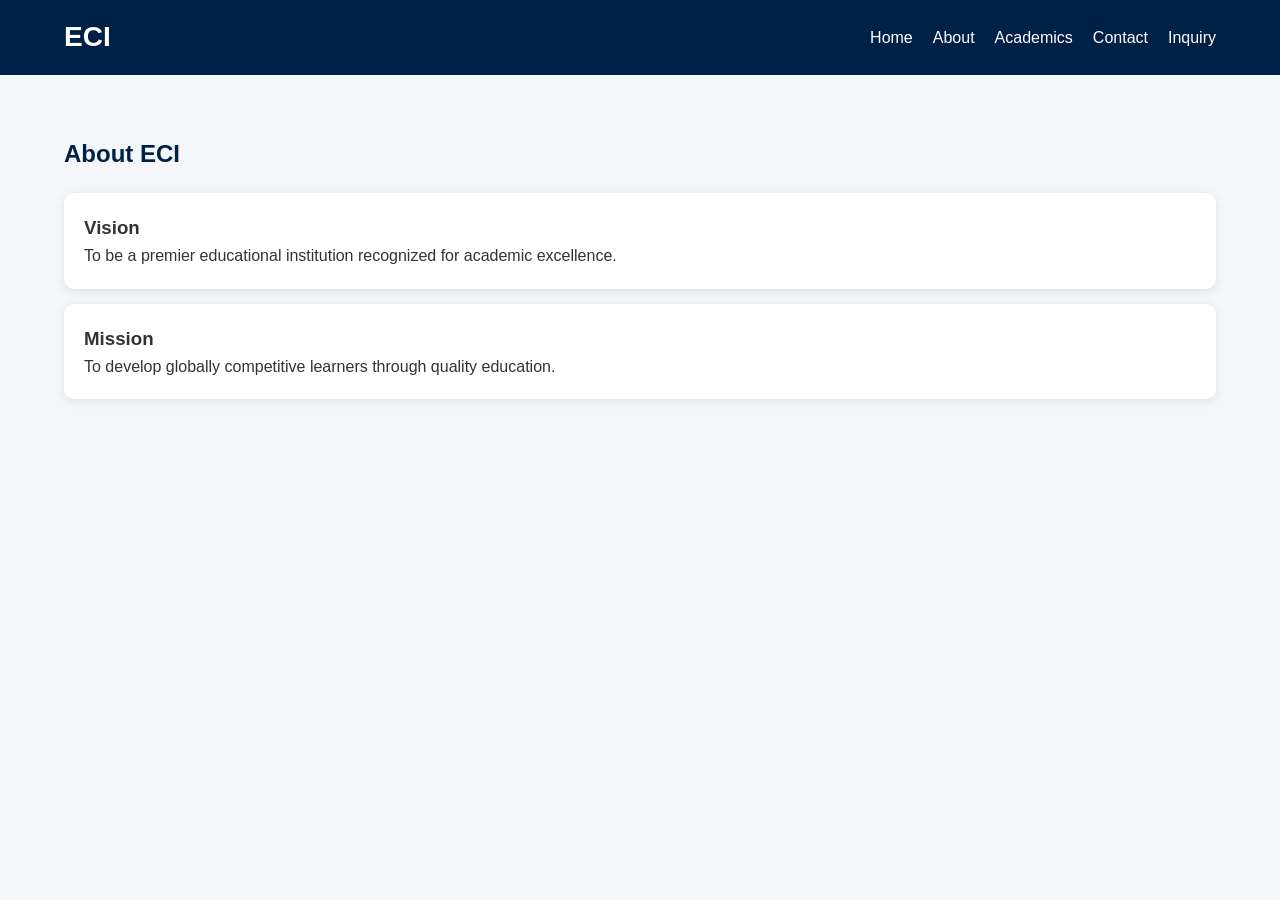
==== about.html @ 6a9e150d "Add files via upload" ====
<!DOCTYPE html>
<html>
<head>
<title>About ECI</title>
<link rel="stylesheet" href="style.css">
</head>

<body>

<header>
<div class="container">
<nav>
<div class="logo">ECI</div>

<ul>
<li><a href="index.html">Home</a></li>
<li><a href="about.html">About</a></li>
<li><a href="academics.html">Academics</a></li>
<li><a href="contact.html">Contact</a></li>
<li><a href="inquiry.html">Inquiry</a></li>
</ul>
</nav>
</div>
</header>

<div class="container section">

<h2>About ECI</h2>

<div class="card">
<h3>Vision</h3>
<p>
To be a premier educational institution
recognized for academic excellence.
</p>
</div>

<div class="card">
<h3>Mission</h3>
<p>
To develop globally competitive learners
through quality education.
</p>
</div>

</div>

</body>
</html>
---- style.css ----
/* RESET */
*{
    margin:0;
    padding:0;
    box-sizing:border-box;
    font-family:'Segoe UI', Tahoma, Geneva, Verdana, sans-serif;
}

body{
    background:#f4f6f9;
    color:#333;
    line-height:1.6;
}

/* HEADER */
header{
    background:#002147;
    color:white;
    padding:15px 0;
}

.container{
    width:90%;
    max-width:1200px;
    margin:auto;
}

nav{
    display:flex;
    justify-content:space-between;
    align-items:center;
}

.logo{
    font-size:28px;
    font-weight:bold;
}

nav ul{
    list-style:none;
    display:flex;
}

nav ul li{
    margin-left:20px;
}

nav ul li a{
    color:white;
    text-decoration:none;
    font-weight:500;
}

nav ul li a:hover{
    color:#ffd700;
}

/* HERO */
.hero{
    background:linear-gradient(
    rgba(0,33,71,.7),
    rgba(0,33,71,.7)),
    url('https://i.ytimg.com/vi/b0D6ft9KU7w/maxresdefault.jpg');
    background-size:cover;
    background-position:center;
    color:white;
    text-align:center;
    padding:120px 20px;
}

.hero h1{
    font-size:3rem;
    margin-bottom:10px;
}

.hero p{
    font-size:1.2rem;
}

/* CONTENT */
.section{
    padding:60px 0;
}

.section h2{
    margin-bottom:20px;
    color:#002147;
}

.card{
    background:white;
    padding:20px;
    margin:15px 0;
    border-radius:10px;
    box-shadow:0 2px 10px rgba(0,0,0,.1);
}

ul{
    margin-left:20px;
}

/* FORM */
form{
    background:white;
    padding:25px;
    border-radius:10px;
    box-shadow:0 2px 10px rgba(0,0,0,.1);
}

form input,
form textarea{
    width:100%;
    padding:12px;
    margin:10px 0;
    border:1px solid #ccc;
    border-radius:5px;
}

button{
    background:#002147;
    color:white;
    border:none;
    padding:12px 20px;
    border-radius:5px;
    cursor:pointer;
}

button:hover{
    background:#003f88;
}

/* FOOTER */
footer{
    background:#002147;
    color:white;
    text-align:center;
    padding:20px;
    margin-top:40px;
}
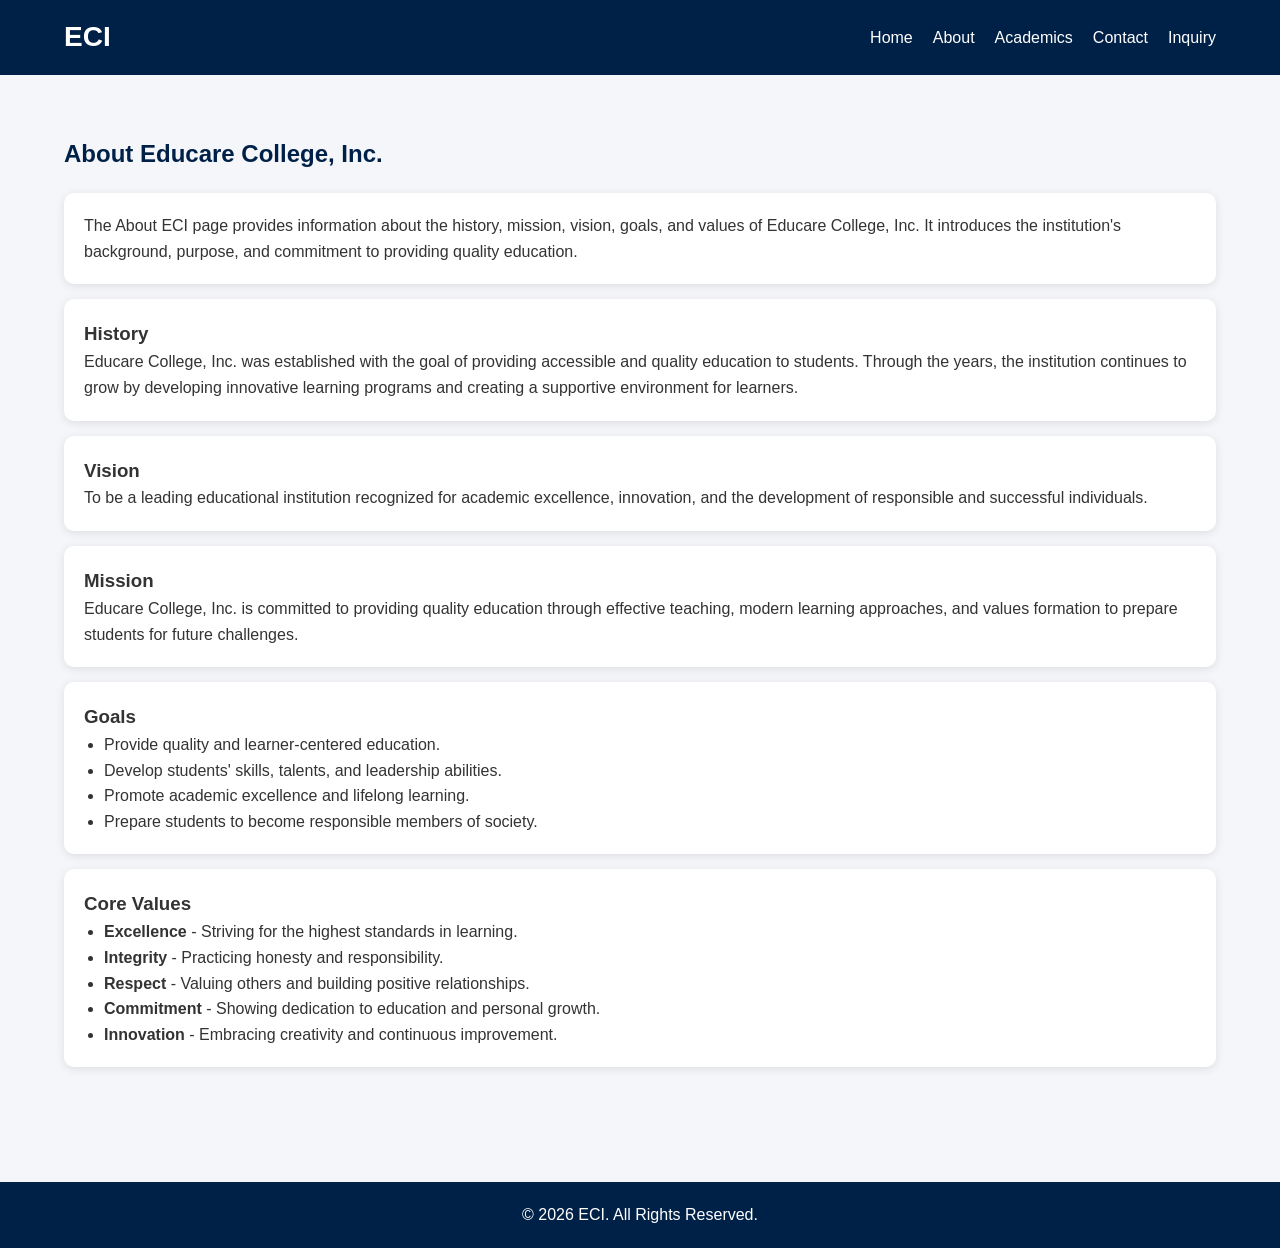
==== commit 7611d500: "about.html" ====
--- a/about.html
+++ b/about.html
@@ -10,40 +10,148 @@
 <header>
 <div class="container">
 <nav>
+
 <div class="logo">ECI</div>
 
 <ul>
 <li><a href="index.html">Home</a></li>
 <li><a href="about.html">About</a></li>
 <li><a href="academics.html">Academics</a></li>
-<li><a href="contact.html">Contact</a></li>
+<li><a href="contacts.html">Contact</a></li>
 <li><a href="inquiry.html">Inquiry</a></li>
 </ul>
+
 </nav>
 </div>
 </header>
 
+
 <div class="container section">
 
-<h2>About ECI</h2>
+
+<h2>About Educare College, Inc.</h2>
+
 
 <div class="card">
-<h3>Vision</h3>
+
 <p>
-To be a premier educational institution
-recognized for academic excellence.
+The About ECI page provides information about the history,
+mission, vision, goals, and values of Educare College, Inc.
+It introduces the institution's background, purpose, and
+commitment to providing quality education.
 </p>
-</div>
-
-<div class="card">
-<h3>Mission</h3>
-<p>
-To develop globally competitive learners
-through quality education.
-</p>
-</div>
 
 </div>
 
+
+
+<div class="card">
+
+<h3>History</h3>
+
+<p>
+Educare College, Inc. was established with the goal of
+providing accessible and quality education to students.
+Through the years, the institution continues to grow by
+developing innovative learning programs and creating a
+supportive environment for learners.
+</p>
+
+</div>
+
+
+
+<div class="card">
+
+<h3>Vision</h3>
+
+<p>
+To be a leading educational institution recognized for
+academic excellence, innovation, and the development of
+responsible and successful individuals.
+</p>
+
+</div>
+
+
+
+<div class="card">
+
+<h3>Mission</h3>
+
+<p>
+Educare College, Inc. is committed to providing quality
+education through effective teaching, modern learning
+approaches, and values formation to prepare students
+for future challenges.
+</p>
+
+</div>
+
+
+
+<div class="card">
+
+<h3>Goals</h3>
+
+<ul>
+
+<li>
+Provide quality and learner-centered education.
+</li>
+
+<li>
+Develop students' skills, talents, and leadership abilities.
+</li>
+
+<li>
+Promote academic excellence and lifelong learning.
+</li>
+
+<li>
+Prepare students to become responsible members of society.
+</li>
+
+</ul>
+
+</div>
+
+
+
+<div class="card">
+
+<h3>Core Values</h3>
+
+<ul>
+
+<li><strong>Excellence</strong> - Striving for the highest standards in learning.</li>
+
+<li><strong>Integrity</strong> - Practicing honesty and responsibility.</li>
+
+<li><strong>Respect</strong> - Valuing others and building positive relationships.</li>
+
+<li><strong>Commitment</strong> - Showing dedication to education and personal growth.</li>
+
+<li><strong>Innovation</strong> - Embracing creativity and continuous improvement.</li>
+
+</ul>
+
+</div>
+
+
+
+</div>
+
+
+
+<footer>
+
+<p>
+© 2026 ECI. All Rights Reserved.
+</p>
+
+</footer>
+
+
 </body>
-</html>+  </html>
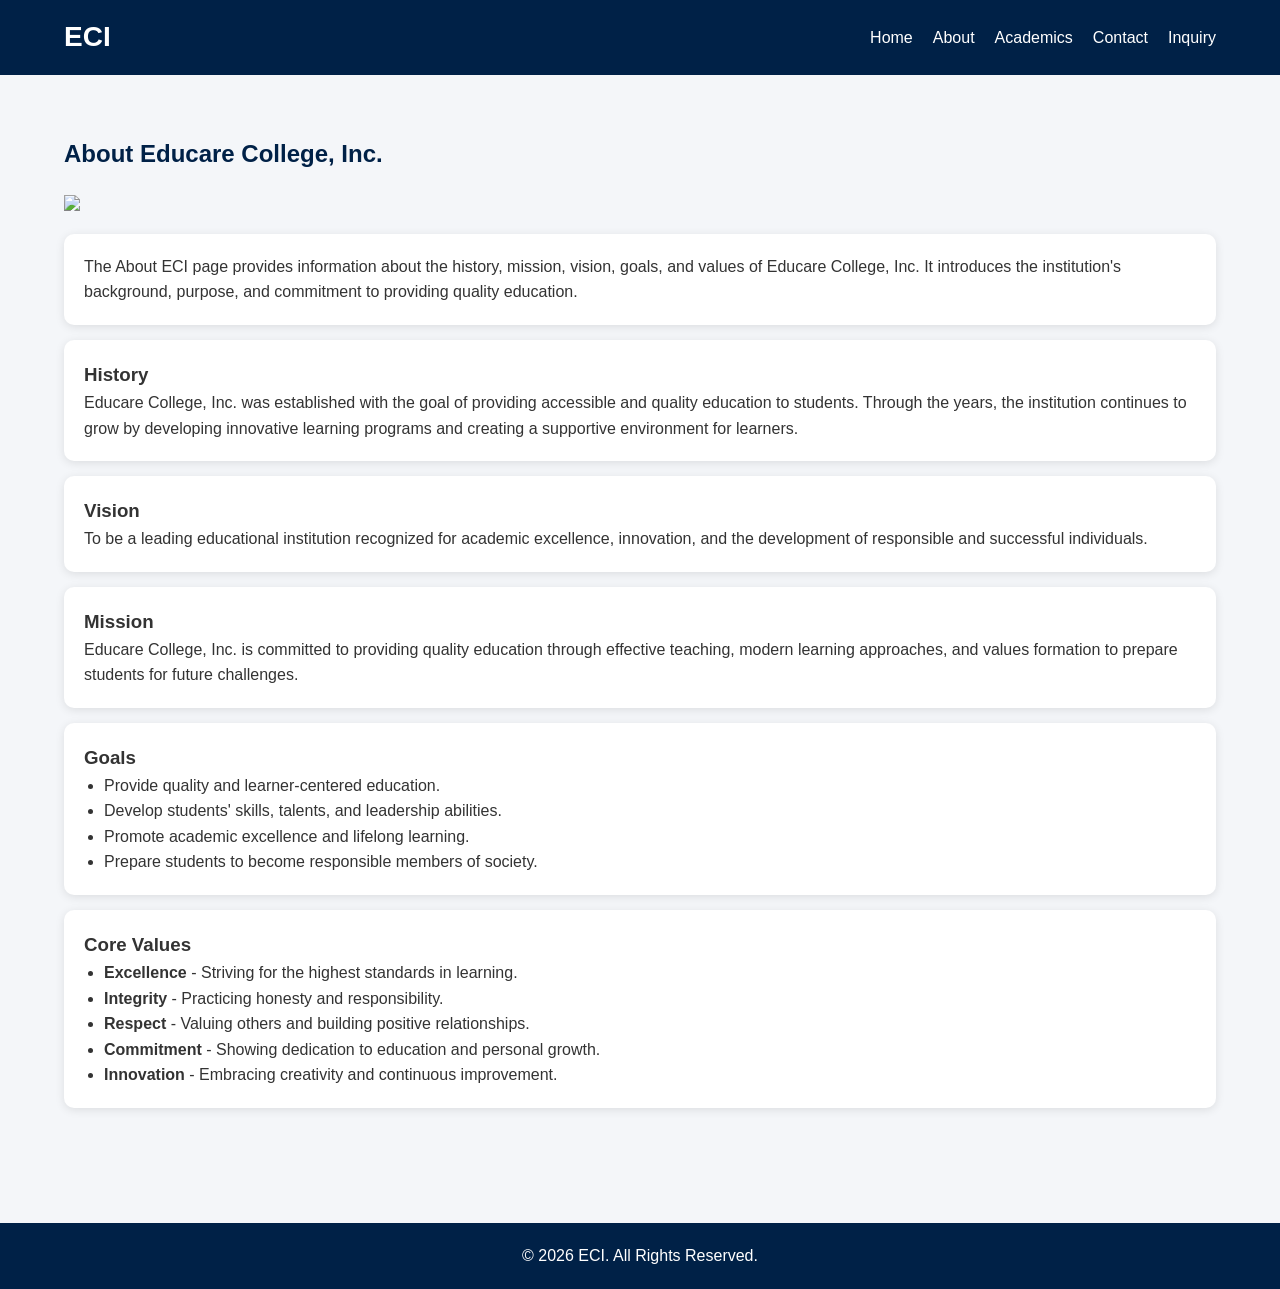
==== commit 3c7aaa5a: "about.html" ====
--- a/about.html
+++ b/about.html
@@ -31,7 +31,11 @@
 
 <h2>About Educare College, Inc.</h2>
 
+<div class="about-image">
 
+<img src="https://lh3.googleusercontent.com/gps-cs-s/APNQkAGLunuGh-rdVjxGr0Og1c67e3aWtI7FNngd1sdFTaRZb_cUi26OfOmE-BLuXcIOcls5XqJzS1c4JbDYvXve39u89Zc7lQQkvW5jXw2pxAGTFwPgZQWR7GhXQiBy-LrF0_N2jaZM1A=s3964-w1960-h3964-rw">
+
+</div>
 <div class="card">
 
 <p>
@@ -154,4 +158,4 @@
 
 
 </body>
-  </html>
+</html>
--- a/style.css
+++ b/style.css
@@ -55,6 +55,72 @@
     color:#ffd700;
 }
 
+/* Inquiry Page */
+
+.inquiry-section{
+    padding:50px 0;
+}
+
+
+.inquiry-container{
+    display:flex;
+    gap:40px;
+    align-items:flex-start;
+}
+
+
+.inquiry-text{
+    width:35%;
+}
+
+
+.inquiry-text h1{
+    font-size:40px;
+    margin-bottom:20px;
+}
+
+
+.inquiry-text p{
+    line-height:1.6;
+}
+
+
+.contact-info{
+    margin-top:30px;
+    padding:20px;
+    background:#f5f5f5;
+    border-radius:10px;
+}
+
+
+.form-container{
+    width:65%;
+    background:white;
+    padding:20px;
+    border-radius:10px;
+    box-shadow:0 5px 15px rgba(0,0,0,0.1);
+}
+
+
+.form-container iframe{
+    border:none;
+}
+
+
+/* Mobile Responsive */
+
+@media(max-width:768px){
+
+.inquiry-container{
+    flex-direction:column;
+}
+
+.inquiry-text,
+.form-container{
+    width:100%;
+}
+
+}
 /* HERO */
 .hero{
     background:linear-gradient(
@@ -136,4 +202,4 @@
     text-align:center;
     padding:20px;
     margin-top:40px;
-}+}
